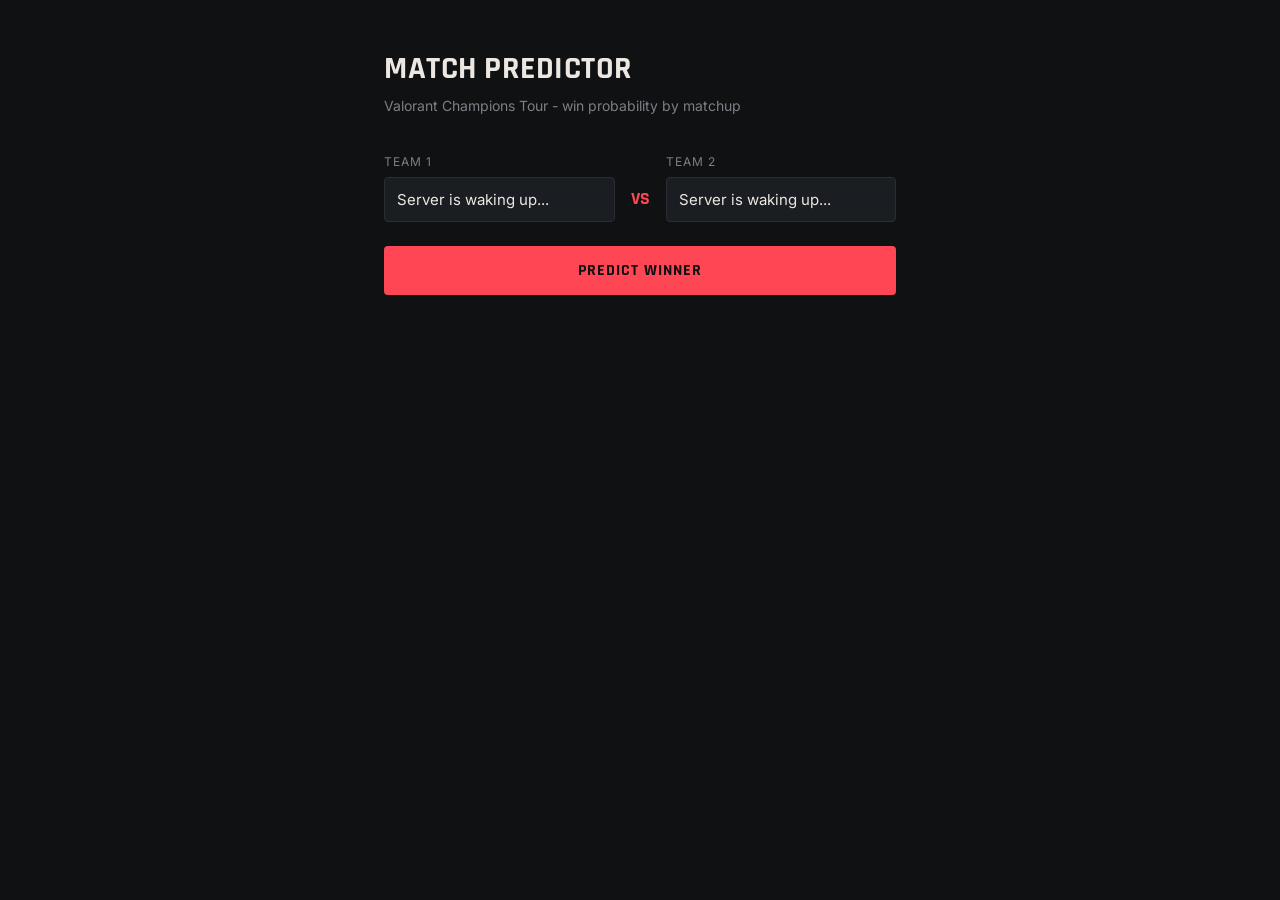
==== frontend/index.html @ 81807ff9 "added message for when render has gone to sleep after no traffic and is waking up" ====
<!DOCTYPE html>
<html lang="en">

<head>
    <meta charset="UTF-8">
    <title>Valorant Match Predictor</title>
    <link rel="stylesheet" href="style.css">
</head>

<body>
    <h1>Match Predictor</h1>
    <p class="subtitle">Valorant Champions Tour - win probability by matchup</p>

    <div class="picker-row">
        <div class="picker">
            <label for="team1">Team 1</label>
            <select id="team1"></select>
        </div>
        <div class="vs">VS</div>
        <div class="picker">
            <label for="team2">Team 2</label>
            <select id="team2"></select>
        </div>
    </div>

    <button onclick="getPrediction()">Predict winner</button>

    <div id="result"></div>

    <script>
        const API_URL = "https://match-predictor-ml-webapp.onrender.com";
        let teams = [];

        const team1Select = document.getElementById("team1");
        const team2Select = document.getElementById("team2");

        function populateDropdown(selectElement, excludeTeam) {
            selectElement.innerHTML = "";
            teams.forEach(team => {
                if (team !== excludeTeam) {
                    selectElement.innerHTML += `<option value="${team}">${team}</option>`;
                }
            });
        }

        async function loadTeams() {
            team1Select.innerHTML = `<option>Server is waking up...</option>`;
            team2Select.innerHTML = `<option>Server is waking up...</option>`;
            const response = await fetch(`${API_URL}/teams`);
            console.log("Response status:", response.status);
            teams = await response.json();
            console.log("Teams received:", teams);
            populateDropdown(team1Select, null);
            populateDropdown(team2Select, team1Select.value);
        }

        loadTeams();

        team1Select.addEventListener("change", () => {
            const currentTeam2 = team2Select.value;
            populateDropdown(team2Select, team1Select.value);
            if (currentTeam2 !== team1Select.value) {
                team2Select.value = currentTeam2;
            }
        });

        team2Select.addEventListener("change", () => {
            const currentTeam1 = team1Select.value;
            populateDropdown(team1Select, team2Select.value);
            if (currentTeam1 !== team2Select.value) {
                team1Select.value = currentTeam1;
            }
        });

        async function getPrediction() {
            const team1 = team1Select.value;
            const team2 = team2Select.value;
            const resultDiv = document.getElementById("result");

            resultDiv.innerHTML = `<p class="result-summary">Loading...</p>`;

            const response = await fetch(`${API_URL}/predict?team1=${encodeURIComponent(team1)}&team2=${encodeURIComponent(team2)}`);
            const data = await response.json();

            const team1Pct = (data.team1_win_probability * 100).toFixed(1);
            const team2Pct = (100 - data.team1_win_probability * 100).toFixed(1);
            const s = data.stats;
            const h2hText = s.h2h_matches_played === 0
                ? `${team1} and ${team2} have never played each other before.`
                : `Head-to-head: ${team1} has won ${(s.h2h_team1_winrate * 100).toFixed(1)}% of their ${s.h2h_matches_played} previous meeting(s)`;

            resultDiv.innerHTML = `
                <div class="split-labels">
                    <span>${team1Pct}%</span>
                    <span>${team2Pct}%</span>
                </div>
                <div class="split-bar">
                    <div class="split-bar-fill" style="width: ${team1Pct}%;"></div>
                </div>
                <p class="result-summary">${team1} vs ${team2}</p>
                <table class="stat-table">
                    <tr><th></th><th>${team1}</th><th>${team2}</th></tr>
                    <tr><td>Overall win rate</td><td>${(s.team1_overall_winrate * 100).toFixed(1)}%</td><td>${(s.team2_overall_winrate * 100).toFixed(1)}%</td></tr>
                    <tr><td>Recent form (last 10)</td><td>${(s.team1_recent_winrate * 100).toFixed(1)}%</td><td>${(s.team2_recent_winrate * 100).toFixed(1)}%</td></tr>
                </table>
                <p class="h2h-note">${h2hText}</p>
            `;
        }
    </script>
</body>

</html>
---- frontend/style.css ----
@import url('https://fonts.googleapis.com/css2?family=Rajdhani:wght@600;700&family=Inter:wght@400;500;600&display=swap');

* {
    box-sizing: border-box;
}

body {
    font-family: 'Inter', sans-serif;
    background: #0F1113;
    color: #ECE8E1;
    max-width: 560px;
    margin: 0 auto;
    padding: 48px 24px;
}

h1 {
    font-family: 'Rajdhani', sans-serif;
    font-weight: 700;
    font-size: 32px;
    letter-spacing: 0.5px;
    text-transform: uppercase;
    margin: 0 0 8px;
}

.subtitle {
    color: #7C7F85;
    font-size: 14px;
    margin: 0 0 40px;
}

.picker-row {
    display: flex;
    align-items: center;
    gap: 16px;
    margin-bottom: 24px;
}

.picker {
    flex: 1;
}

label {
    display: block;
    font-size: 12px;
    text-transform: uppercase;
    letter-spacing: 1px;
    color: #7C7F85;
    margin-bottom: 8px;
}

select {
    width: 100%;
    background: #1A1D21;
    color: #ECE8E1;
    border: 1px solid #2A2D31;
    border-radius: 4px;
    padding: 12px;
    font-family: 'Inter', sans-serif;
    font-size: 15px;
    appearance: none;
}

select:focus {
    outline: none;
    border-color: #FF4655;
}

.vs {
    font-family: 'Rajdhani', sans-serif;
    font-weight: 700;
    color: #FF4655;
    font-size: 18px;
    padding-top: 20px;
}

button {
    width: 100%;
    background: #FF4655;
    color: #0F1113;
    border: none;
    border-radius: 4px;
    padding: 14px;
    font-family: 'Rajdhani', sans-serif;
    font-weight: 700;
    font-size: 16px;
    text-transform: uppercase;
    letter-spacing: 1px;
    cursor: pointer;
    transition: background 0.15s;
}

button:hover {
    background: #E63946;
}

#result {
    margin-top: 32px;
}

.split-bar {
    display: flex;
    height: 8px;
    border-radius: 4px;
    overflow: hidden;
    margin: 16px 0;
    background: #1A1D21;
}

.split-bar-fill {
    background: #FF4655;
    transition: width 0.4s ease;
}

.split-labels {
    display: flex;
    justify-content: space-between;
    font-family: 'Rajdhani', sans-serif;
    font-weight: 700;
    font-size: 20px;
    text-transform: uppercase;
}

.result-summary {
    color: #7C7F85;
    font-size: 14px;
    margin: 8px 0 24px;
}

.stat-table {
    width: 100%;
    border-collapse: collapse;
    font-size: 13px;
}

.stat-table th, .stat-table td {
    text-align: left;
    padding: 10px 8px;
    border-bottom: 1px solid #1A1D21;
}

.stat-table th {
    color: #7C7F85;
    text-transform: uppercase;
    font-size: 11px;
    letter-spacing: 0.5px;
    font-weight: 500;
}

.h2h-note {
    color: #7C7F85;
    font-size: 13px;
    margin-top: 16px;
}
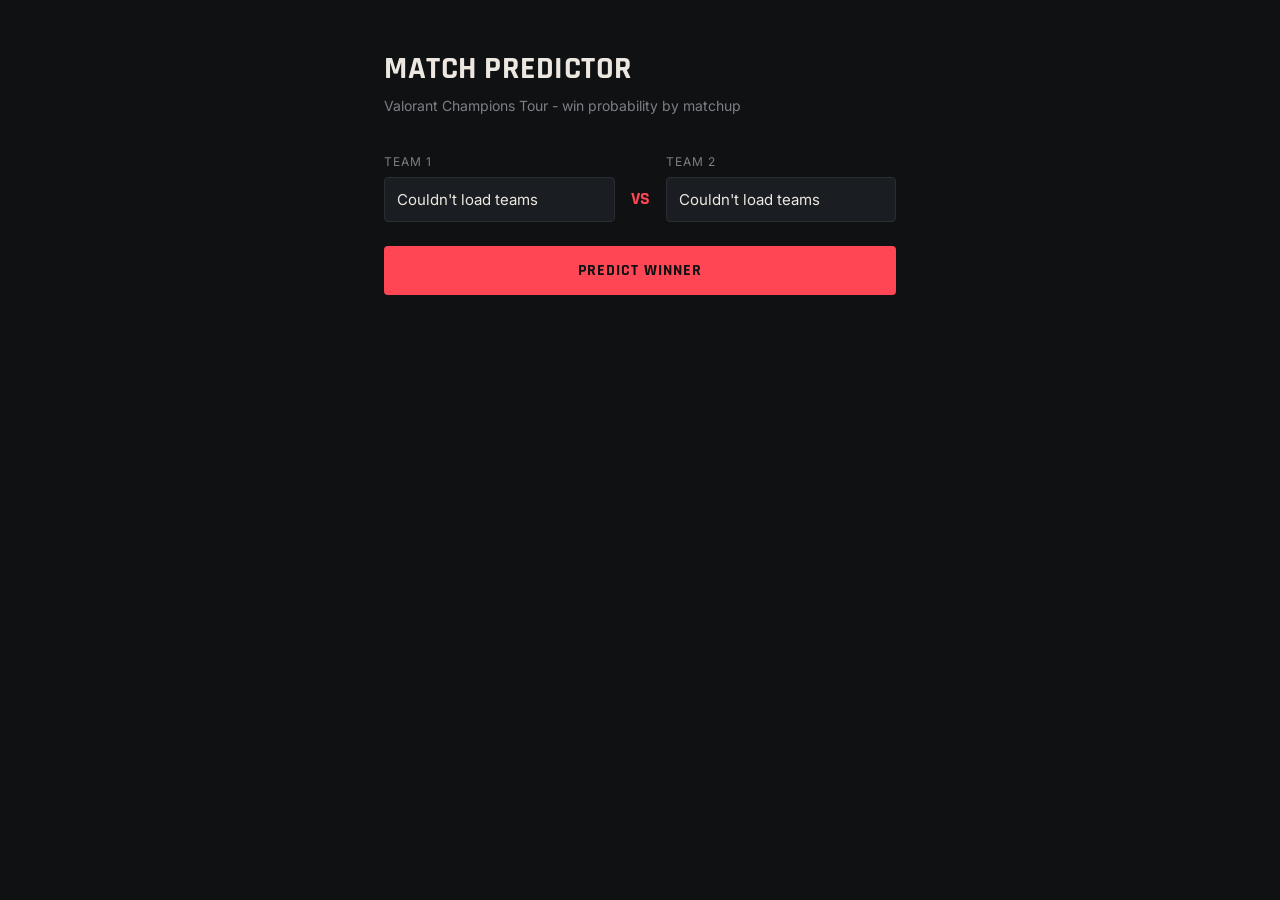
==== commit a842465f: "added some error handling for failed api request" ====
--- a/frontend/index.html
+++ b/frontend/index.html
@@ -44,16 +44,23 @@
         }
 
         async function loadTeams() {
-            team1Select.innerHTML = `<option>Server is waking up...</option>`;
-            team2Select.innerHTML = `<option>Server is waking up...</option>`;
-            const response = await fetch(`${API_URL}/teams`);
-            console.log("Response status:", response.status);
-            teams = await response.json();
-            console.log("Teams received:", teams);
-            populateDropdown(team1Select, null);
-            populateDropdown(team2Select, team1Select.value);
+            team1Select.innerHTML = `<option>Loading teams...</option>`;
+            team2Select.innerHTML = `<option>Loading teams...</option>`;
+
+            try {
+                const response = await fetch(`${API_URL}/teams`);
+                if (!response.ok) {
+                    throw new Error(`Server returned ${response.status}`);
+                }
+                teams = await response.json();
+                populateDropdown(team1Select, null);
+                populateDropdown(team2Select, team1Select.value);
+            } catch (error) {
+                team1Select.innerHTML = `<option>Couldn't load teams</option>`;
+                team2Select.innerHTML = `<option>Couldn't load teams</option>`;
+                console.error("Failed to load teams:", error);
+            }
         }
-
         loadTeams();
 
         team1Select.addEventListener("change", () => {
@@ -77,34 +84,47 @@
             const team2 = team2Select.value;
             const resultDiv = document.getElementById("result");
 
+            if (team1 === team2) {
+                resultDiv.innerHTML = `<p class="result-summary">Please select two different teams </p>`;
+                return;
+            }
+
             resultDiv.innerHTML = `<p class="result-summary">Loading...</p>`;
 
-            const response = await fetch(`${API_URL}/predict?team1=${encodeURIComponent(team1)}&team2=${encodeURIComponent(team2)}`);
-            const data = await response.json();
+            try {
+                const response = await fetch(`${API_URL}/predict?team1=${encodeURIComponent(team1)}&team2=${encodeURIComponent(team2)}`);
+                if (!response.ok) {
+                    resultDiv.innerHTML = `<p class = "result summary">Something went wrong (error ${response.status}). Please try again</p>`;
+                }
+                const data = await response.json();
 
-            const team1Pct = (data.team1_win_probability * 100).toFixed(1);
-            const team2Pct = (100 - data.team1_win_probability * 100).toFixed(1);
-            const s = data.stats;
-            const h2hText = s.h2h_matches_played === 0
-                ? `${team1} and ${team2} have never played each other before.`
-                : `Head-to-head: ${team1} has won ${(s.h2h_team1_winrate * 100).toFixed(1)}% of their ${s.h2h_matches_played} previous meeting(s)`;
+                const team1Pct = (data.team1_win_probability * 100).toFixed(1);
+                const team2Pct = (100 - data.team1_win_probability * 100).toFixed(1);
+                const s = data.stats;
+                const h2hText = s.h2h_matches_played === 0
+                    ? `${team1} and ${team2} have never played each other before.`
+                    : `Head-to-head: ${team1} has won ${(s.h2h_team1_winrate * 100).toFixed(1)}% of their ${s.h2h_matches_played} previous meeting(s)`;
 
-            resultDiv.innerHTML = `
-                <div class="split-labels">
-                    <span>${team1Pct}%</span>
-                    <span>${team2Pct}%</span>
-                </div>
-                <div class="split-bar">
-                    <div class="split-bar-fill" style="width: ${team1Pct}%;"></div>
-                </div>
-                <p class="result-summary">${team1} vs ${team2}</p>
-                <table class="stat-table">
-                    <tr><th></th><th>${team1}</th><th>${team2}</th></tr>
-                    <tr><td>Overall win rate</td><td>${(s.team1_overall_winrate * 100).toFixed(1)}%</td><td>${(s.team2_overall_winrate * 100).toFixed(1)}%</td></tr>
-                    <tr><td>Recent form (last 10)</td><td>${(s.team1_recent_winrate * 100).toFixed(1)}%</td><td>${(s.team2_recent_winrate * 100).toFixed(1)}%</td></tr>
-                </table>
-                <p class="h2h-note">${h2hText}</p>
-            `;
+                resultDiv.innerHTML = `
+                    <div class="split-labels">
+                        <span>${team1Pct}%</span>
+                        <span>${team2Pct}%</span>
+                    </div>
+                    <div class="split-bar">
+                        <div class="split-bar-fill" style="width: ${team1Pct}%;"></div>
+                    </div>
+                    <p class="result-summary">${team1} vs ${team2}</p>
+                    <table class="stat-table">
+                        <tr><th></th><th>${team1}</th><th>${team2}</th></tr>
+                        <tr><td>Overall win rate</td><td>${(s.team1_overall_winrate * 100).toFixed(1)}%</td><td>${(s.team2_overall_winrate * 100).toFixed(1)}%</td></tr>
+                        <tr><td>Recent form (last 10)</td><td>${(s.team1_recent_winrate * 100).toFixed(1)}%</td><td>${(s.team2_recent_winrate * 100).toFixed(1)}%</td></tr>
+                    </table>
+                    <p class="h2h-note">${h2hText}</p>
+                `;
+            } catch (error) {
+                resultDiv.innerHTML = `<p class="result-summary">Couldn't reach the server. Please check your connection and try again.</p>`;
+                console.error("Prediction request failed:", error);
+            }
         }
     </script>
 </body>
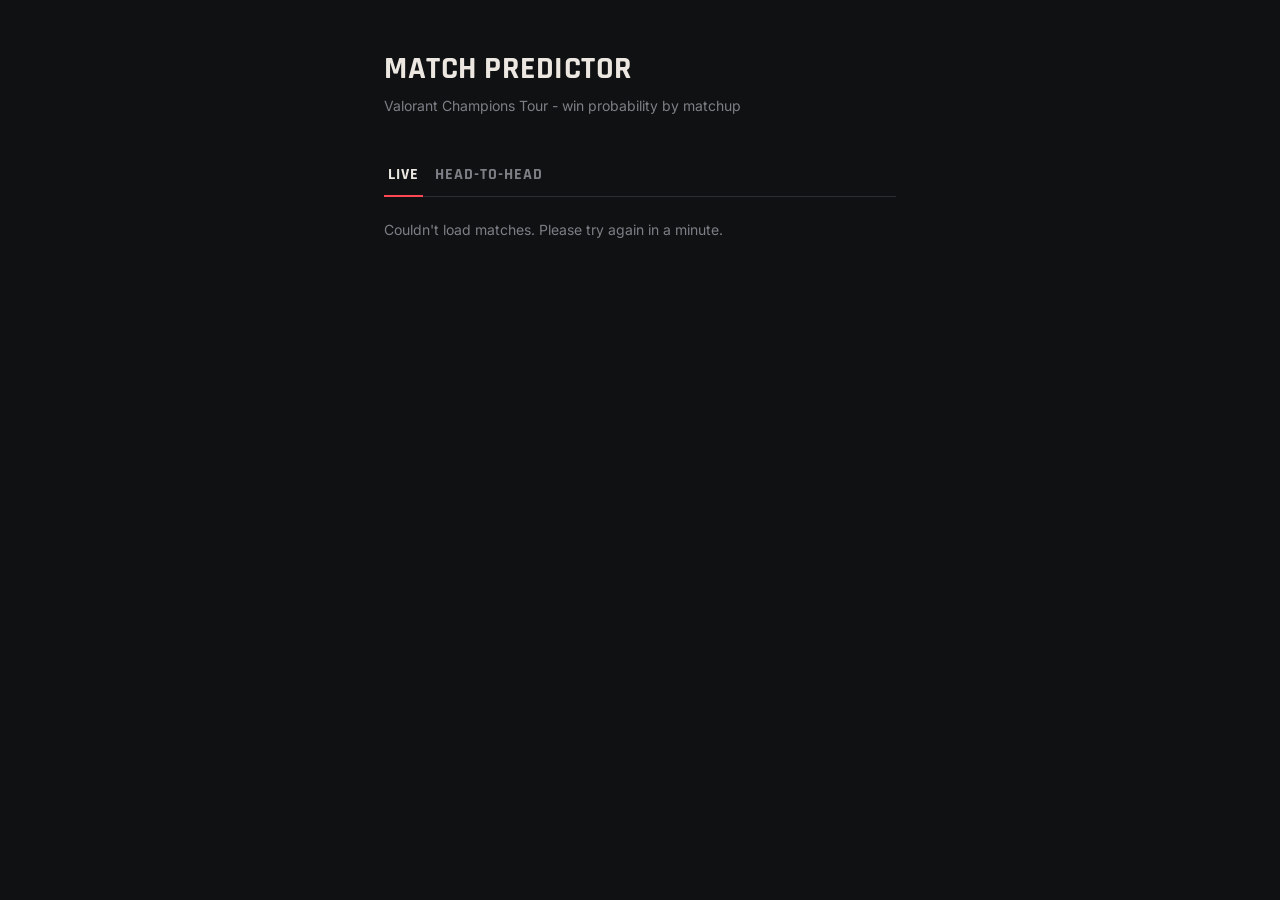
==== commit ff08d883: "Add live match predictor Scrape live and upcoming matches from vlr.gg and update a team's series win" ====
--- a/frontend/index.html
+++ b/frontend/index.html
@@ -11,6 +11,17 @@
     <h1>Match Predictor</h1>
     <p class="subtitle">Valorant Champions Tour - win probability by matchup</p>
 
+    <div class="tabs">
+        <button class="tab active" data-tab="live-tab">Live</button>
+        <button class="tab" data-tab="h2h-tab">Head-to-head</button>
+    </div>
+
+    <section id="live-tab" class="tab-panel">
+        <div id="live-list"></div>
+        <div id="live-match"></div>
+    </section>
+
+    <section id="h2h-tab" class="tab-panel" hidden>
     <div class="picker-row">
         <div class="picker">
             <label for="team1">Team 1</label>
@@ -26,6 +37,7 @@
     <button onclick="getPrediction()">Predict winner</button>
 
     <div id="result"></div>
+    </section>
 
     <script>
         const API_URL = "https://match-predictor-ml-webapp.onrender.com";
@@ -126,6 +138,140 @@
                 console.error("Prediction request failed:", error);
             }
         }
+
+        document.querySelectorAll(".tab").forEach(tab => {
+            tab.addEventListener("click", () => {
+                document.querySelectorAll(".tab").forEach(t => t.classList.toggle("active", t === tab));
+                document.querySelectorAll(".tab-panel").forEach(p => p.hidden = p.id !== tab.dataset.tab);
+            });
+        });
+
+        const POLL_MS = 30000;
+        const liveList = document.getElementById("live-list");
+        const liveMatch = document.getElementById("live-match");
+        let pollTimer = null;
+        let history = []; 
+
+        function esc(text) {
+            const div = document.createElement("div");
+            div.textContent = text;
+            return div.innerHTML;
+        }
+
+        const pct = p => (p * 100).toFixed(1);
+
+        async function loadLiveMatches() {
+            liveList.innerHTML = `<p class="result-summary">Loading matches... (the server may take a minute to wake up)</p>`;
+            try {
+                const response = await fetch(`${API_URL}/live/matches`);
+                if (!response.ok) throw new Error(`Server returned ${response.status}`);
+                const matches = await response.json();
+                if (matches.length === 0) {
+                    liveList.innerHTML = `<p class="result-summary">No live or upcoming matches between partnered teams right now.</p>`;
+                    return;
+                }
+                liveList.innerHTML = `
+                    <p class="section-label">Live and upcoming matches</p>
+                    ${matches.map(m => `
+                        <button class="match-row" data-id="${m.match_id}">
+                            <span class="match-row-teams">${esc(m.team1)} <span class="vs-small">vs</span> ${esc(m.team2)}</span>
+                            <span class="match-row-meta">
+                                ${m.status === "live" ? `<span class="live-badge">Live</span>` : esc(m.status)}
+                                · ${esc(m.series || m.event)}
+                            </span>
+                        </button>
+                    `).join("")}
+                `;
+                liveList.querySelectorAll(".match-row").forEach(row => {
+                    row.addEventListener("click", () => followMatch(Number(row.dataset.id)));
+                });
+            } catch (error) {
+                liveList.innerHTML = `<p class="result-summary">Couldn't load matches. Please try again in a minute.</p>`;
+                console.error("Failed to load live matches:", error);
+            }
+        }
+        loadLiveMatches();
+
+        function followMatch(matchId) {
+            clearTimeout(pollTimer);
+            history = [];
+            liveMatch.innerHTML = `<p class="result-summary">Loading match...</p>`;
+            liveMatch.scrollIntoView({ behavior: "smooth", block: "start" });
+            pollMatch(matchId);
+        }
+
+        async function pollMatch(matchId) {
+            try {
+                const response = await fetch(`${API_URL}/live/${matchId}`);
+                const data = await response.json();
+                if (!response.ok) {
+                    liveMatch.innerHTML = `<p class="result-summary">${esc(data.detail || `Something went wrong (error ${response.status}).`)}</p>`;
+                    return;
+                }
+                if (history[history.length - 1] !== data.live_win_probability) {
+                    history.push(data.live_win_probability);
+                }
+                renderLiveMatch(data);
+                if (data.status !== "final") {
+                    pollTimer = setTimeout(() => pollMatch(matchId), POLL_MS);
+                }
+            } catch (error) {
+                console.error("Live update failed:", error);
+                pollTimer = setTimeout(() => pollMatch(matchId), POLL_MS);
+            }
+        }
+
+        function trendLine(points) {
+            if (points.length < 2) return "";
+            const w = 100, h = 40;
+            const coords = points.map((p, i) => `${(i / (points.length - 1)) * w},${(1 - p) * h}`).join(" ");
+            return `
+                <svg class="trend" viewBox="0 0 ${w} ${h}" preserveAspectRatio="none" aria-label="Win probability trend">
+                    <line x1="0" y1="${h / 2}" x2="${w}" y2="${h / 2}" class="trend-mid" />
+                    <polyline points="${coords}" class="trend-line" />
+                </svg>
+            `;
+        }
+
+        function renderLiveMatch(data) {
+            const t1 = esc(data.team1), t2 = esc(data.team2);
+            const p = data.live_win_probability;
+            const [won, lost] = data.maps_won;
+            const statusText = data.status === "live" ? `<span class="live-badge">Live</span>`
+                : data.status === "final" ? "Final" : "Not started";
+
+            const mapRows = data.maps.map((m, i) => {
+                const isCurrent = !m.finished;
+                const mapProb = isCurrent && data.current_map_win_probability !== null
+                    ? `${pct(data.current_map_win_probability)}%` : (m.score1 > m.score2 ? t1 : t2) + " won";
+                return `<tr class="${isCurrent ? "current-map" : ""}">
+                    <td>Map ${i + 1}${m.map ? ` · ${esc(m.map)}` : ""}</td>
+                    <td>${m.score1} - ${m.score2}</td>
+                    <td>${mapProb}</td>
+                </tr>`;
+            }).join("");
+
+            liveMatch.innerHTML = `
+                <p class="result-summary">${t1} vs ${t2} · Bo${data.best_of} · ${statusText} · Maps ${won}-${lost}</p>
+                <div class="split-labels">
+                    <span>${t1} ${pct(p)}%</span>
+                    <span>${pct(1 - p)}% ${t2}</span>
+                </div>
+                <div class="split-bar">
+                    <div class="split-bar-fill" style="width: ${pct(p)}%;"></div>
+                </div>
+                ${trendLine(history)}
+                <p class="h2h-note">Pre-match: ${t1} ${pct(data.pre_match_win_probability)}%
+                    (≈${pct(data.implied_map_win_probability)}% per map, ${pct(data.implied_round_win_probability)}% per round)</p>
+                ${data.maps.length ? `
+                    <table class="stat-table">
+                        <tr><th>Map</th><th>Rounds</th><th>${t1} map win</th></tr>
+                        ${mapRows}
+                    </table>` : ""}
+                <p class="h2h-note">Updates every 30s from vlr.gg, which can lag behind the broadcast.
+                    Assumes every round is an independent coin flip weighted by the pre-match odds, so side, economy and map picks aren't factored in.</p>
+            `;
+        }
     </script>
 </body>
 
--- a/frontend/style.css
+++ b/frontend/style.css
@@ -150,4 +150,120 @@
     color: #7C7F85;
     font-size: 13px;
     margin-top: 16px;
-}+}
+
+.tabs {
+    display: flex;
+    gap: 8px;
+    margin-bottom: 24px;
+    border-bottom: 1px solid #2A2D31;
+}
+
+.tab {
+    width: auto;
+    background: none;
+    color: #7C7F85;
+    border-radius: 0;
+    border-bottom: 2px solid transparent;
+    padding: 10px 4px;
+    margin-bottom: -1px;
+}
+
+.tab:hover {
+    background: none;
+    color: #ECE8E1;
+}
+
+.tab.active {
+    color: #ECE8E1;
+    border-bottom-color: #FF4655;
+}
+
+.section-label {
+    font-size: 12px;
+    text-transform: uppercase;
+    letter-spacing: 1px;
+    color: #7C7F85;
+    margin: 0 0 8px;
+}
+
+.match-row {
+    display: flex;
+    justify-content: space-between;
+    align-items: center;
+    gap: 12px;
+    background: #1A1D21;
+    color: #ECE8E1;
+    border: 1px solid #2A2D31;
+    margin-bottom: 8px;
+    padding: 12px;
+    text-align: left;
+    text-transform: none;
+    letter-spacing: 0;
+    font-family: 'Inter', sans-serif;
+    font-weight: 500;
+    font-size: 14px;
+}
+
+.match-row:hover {
+    background: #22262B;
+    border-color: #FF4655;
+}
+
+.match-row-meta {
+    color: #7C7F85;
+    font-size: 12px;
+    text-align: right;
+}
+
+.vs-small {
+    color: #FF4655;
+    font-size: 12px;
+    margin: 0 4px;
+}
+
+.live-badge {
+    color: #FF4655;
+    font-weight: 600;
+    text-transform: uppercase;
+}
+
+#live-match {
+    margin-top: 32px;
+    scroll-margin-top: 16px;
+}
+
+.trend {
+    width: 100%;
+    height: 60px;
+    margin-bottom: 8px;
+}
+
+.trend-line {
+    fill: none;
+    stroke: #FF4655;
+    stroke-width: 2;
+    vector-effect: non-scaling-stroke;
+}
+
+.trend-mid {
+    stroke: #2A2D31;
+    stroke-dasharray: 2 2;
+    vector-effect: non-scaling-stroke;
+}
+
+.current-map td {
+    color: #ECE8E1;
+    font-weight: 600;
+}
+
+@media (max-width: 480px) {
+    .match-row {
+        flex-direction: column;
+        align-items: flex-start;
+    }
+
+    .match-row-meta {
+        text-align: left;
+    }
+}
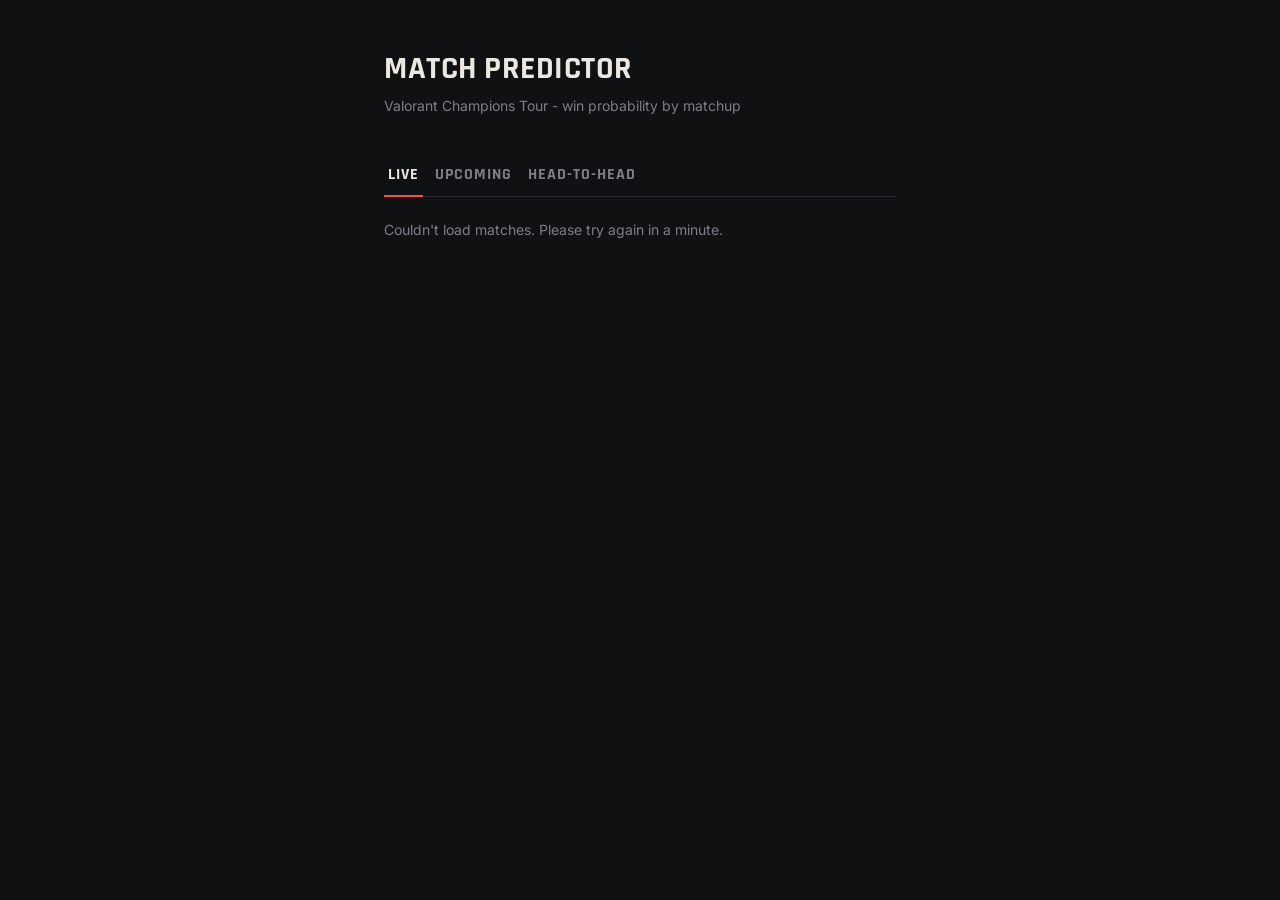
==== commit b6bcb24e: "feat: split live and upcoming matches into separate tabs" ====
--- a/frontend/index.html
+++ b/frontend/index.html
@@ -13,12 +13,18 @@
 
     <div class="tabs">
         <button class="tab active" data-tab="live-tab">Live</button>
+        <button class="tab" data-tab="upcoming-tab">Upcoming</button>
         <button class="tab" data-tab="h2h-tab">Head-to-head</button>
     </div>
 
     <section id="live-tab" class="tab-panel">
         <div id="live-list"></div>
         <div id="live-match"></div>
+    </section>
+
+    <section id="upcoming-tab" class="tab-panel" hidden>
+        <div id="upcoming-list"></div>
+        <div id="upcoming-match"></div>
     </section>
 
     <section id="h2h-tab" class="tab-panel" hidden>
@@ -128,6 +134,7 @@
                     <p class="result-summary">${team1} vs ${team2}</p>
                     <table class="stat-table">
                         <tr><th></th><th>${team1}</th><th>${team2}</th></tr>
+                        <tr><td>Elo rating</td><td>${s.team1_elo}</td><td>${s.team2_elo}</td></tr>
                         <tr><td>Overall win rate</td><td>${(s.team1_overall_winrate * 100).toFixed(1)}%</td><td>${(s.team2_overall_winrate * 100).toFixed(1)}%</td></tr>
                         <tr><td>Recent form (last 10)</td><td>${(s.team1_recent_winrate * 100).toFixed(1)}%</td><td>${(s.team2_recent_winrate * 100).toFixed(1)}%</td></tr>
                     </table>
@@ -139,16 +146,23 @@
             }
         }
 
+        function showTab(tabId) {
+            document.querySelectorAll(".tab").forEach(t => t.classList.toggle("active", t.dataset.tab === tabId));
+            document.querySelectorAll(".tab-panel").forEach(p => p.hidden = p.id !== tabId);
+        }
+
         document.querySelectorAll(".tab").forEach(tab => {
-            tab.addEventListener("click", () => {
-                document.querySelectorAll(".tab").forEach(t => t.classList.toggle("active", t === tab));
-                document.querySelectorAll(".tab-panel").forEach(p => p.hidden = p.id !== tab.dataset.tab);
-            });
+            tab.addEventListener("click", () => showTab(tab.dataset.tab));
         });
 
         const POLL_MS = 30000;
+        const LIST_REFRESH_MS = 60000;
         const liveList = document.getElementById("live-list");
         const liveMatch = document.getElementById("live-match");
+        const upcomingList = document.getElementById("upcoming-list");
+        const upcomingMatch = document.getElementById("upcoming-match");
+        const liveTabButton = document.querySelector('.tab[data-tab="live-tab"]');
+        const upcomingTabButton = document.querySelector('.tab[data-tab="upcoming-tab"]');
         let pollTimer = null;
         let history = []; 
 
@@ -160,37 +174,120 @@
 
         const pct = p => (p * 100).toFixed(1);
 
-        async function loadLiveMatches() {
-            liveList.innerHTML = `<p class="result-summary">Loading matches... (the server may take a minute to wake up)</p>`;
+        function renderMatchList(container, matches, label, emptyText, onClick) {
+            if (matches.length === 0) {
+                container.innerHTML = `<p class="result-summary">${emptyText}</p>`;
+                return;
+            }
+            container.innerHTML = `
+                <p class="section-label">${label}</p>
+                ${matches.map(m => `
+                    <button class="match-row" data-id="${m.match_id}">
+                        <span class="match-row-teams">${esc(m.team1)} <span class="vs-small">vs</span> ${esc(m.team2)}</span>
+                        <span class="match-row-meta">
+                            ${m.status === "live" ? `<span class="live-badge">Live</span> · ` : ""}${esc(m.series || m.event)}
+                        </span>
+                    </button>
+                `).join("")}
+            `;
+            container.querySelectorAll(".match-row").forEach(row => {
+                row.addEventListener("click", () => onClick(Number(row.dataset.id)));
+            });
+        }
+
+        let firstLoad = true;
+        async function loadMatches() {
+            if (firstLoad) {
+                const loading = `<p class="result-summary">Loading matches... (the server may take a minute to wake up)</p>`;
+                liveList.innerHTML = loading;
+                upcomingList.innerHTML = loading;
+            }
             try {
                 const response = await fetch(`${API_URL}/live/matches`);
                 if (!response.ok) throw new Error(`Server returned ${response.status}`);
                 const matches = await response.json();
-                if (matches.length === 0) {
-                    liveList.innerHTML = `<p class="result-summary">No live or upcoming matches between partnered teams right now.</p>`;
+                const live = matches.filter(m => m.status === "live");
+                const upcoming = matches.filter(m => m.status !== "live");
+
+                liveTabButton.textContent = live.length ? `Live (${live.length})` : "Live";
+                upcomingTabButton.textContent = upcoming.length ? `Upcoming (${upcoming.length})` : "Upcoming";
+
+                renderMatchList(liveList, live, "Live matches",
+                    `No live matches between partnered teams right now. Check the Upcoming tab for what's next.`,
+                    followMatch);
+                renderMatchList(upcomingList, upcoming, "Upcoming matches",
+                    "No upcoming matches between partnered teams right now.",
+                    showUpcomingMatch);
+
+                if (firstLoad && live.length === 0 && upcoming.length > 0) showTab("upcoming-tab");
+                firstLoad = false;
+            } catch (error) {
+                if (firstLoad) {
+                    const failed = `<p class="result-summary">Couldn't load matches. Please try again in a minute.</p>`;
+                    liveList.innerHTML = failed;
+                    upcomingList.innerHTML = failed;
+                }
+                console.error("Failed to load matches:", error);
+            }
+        }
+        loadMatches();
+        setInterval(loadMatches, LIST_REFRESH_MS);
+
+        async function showUpcomingMatch(matchId) {
+            upcomingMatch.innerHTML = `<p class="result-summary">Loading match...</p>`;
+            upcomingMatch.scrollIntoView({ behavior: "smooth", block: "start" });
+            try {
+                const response = await fetch(`${API_URL}/live/${matchId}`);
+                const data = await response.json();
+                if (!response.ok) {
+                    upcomingMatch.innerHTML = `<p class="result-summary">${esc(data.detail || `Something went wrong (error ${response.status}).`)}</p>`;
                     return;
                 }
-                liveList.innerHTML = `
-                    <p class="section-label">Live and upcoming matches</p>
-                    ${matches.map(m => `
-                        <button class="match-row" data-id="${m.match_id}">
-                            <span class="match-row-teams">${esc(m.team1)} <span class="vs-small">vs</span> ${esc(m.team2)}</span>
-                            <span class="match-row-meta">
-                                ${m.status === "live" ? `<span class="live-badge">Live</span>` : esc(m.status)}
-                                · ${esc(m.series || m.event)}
-                            </span>
-                        </button>
-                    `).join("")}
-                `;
-                liveList.querySelectorAll(".match-row").forEach(row => {
-                    row.addEventListener("click", () => followMatch(Number(row.dataset.id)));
+                renderUpcomingMatch(data);
+            } catch (error) {
+                upcomingMatch.innerHTML = `<p class="result-summary">Couldn't reach the server. Please try again.</p>`;
+                console.error("Upcoming match request failed:", error);
+            }
+        }
+
+        function renderUpcomingMatch(data) {
+            const t1 = esc(data.team1), t2 = esc(data.team2);
+            const p = data.pre_match_win_probability;
+            const s = data.stats;
+            const startedNote = data.status === "live"
+                ? `<p class="h2h-note">This match has started. <a href="#" id="follow-live">Follow it live</a></p>` : "";
+
+            upcomingMatch.innerHTML = `
+                <p class="result-summary">${t1} vs ${t2} · Bo${data.best_of} · Pre-match odds</p>
+                <div class="split-labels">
+                    <span>${t1} ${pct(p)}%</span>
+                    <span>${pct(1 - p)}% ${t2}</span>
+                </div>
+                <div class="split-bar">
+                    <div class="split-bar-fill" style="width: ${pct(p)}%;"></div>
+                </div>
+                <table class="stat-table">
+                    <tr><th></th><th>${t1}</th><th>${t2}</th></tr>
+                    <tr><td>Elo rating</td><td>${s.team1_elo}</td><td>${s.team2_elo}</td></tr>
+                    <tr><td>Map win chance</td><td>${pct(data.implied_map_win_probability)}%</td><td>${pct(1 - data.implied_map_win_probability)}%</td></tr>
+                    <tr><td>Overall win rate</td><td>${pct(s.team1_overall_winrate)}%</td><td>${pct(s.team2_overall_winrate)}%</td></tr>
+                    <tr><td>Recent form (last 10)</td><td>${pct(s.team1_recent_winrate)}%</td><td>${pct(s.team2_recent_winrate)}%</td></tr>
+                </table>
+                <p class="h2h-note">${s.h2h_matches_played === 0
+                    ? `${t1} and ${t2} have never played each other before.`
+                    : `Head-to-head: ${t1} has won ${pct(s.h2h_team1_winrate)}% of their ${s.h2h_matches_played} previous meeting(s).`}</p>
+                ${startedNote}
+            `;
+
+            const followLink = document.getElementById("follow-live");
+            if (followLink) {
+                followLink.addEventListener("click", event => {
+                    event.preventDefault();
+                    showTab("live-tab");
+                    followMatch(data.match_id);
                 });
-            } catch (error) {
-                liveList.innerHTML = `<p class="result-summary">Couldn't load matches. Please try again in a minute.</p>`;
-                console.error("Failed to load live matches:", error);
-            }
-        }
-        loadLiveMatches();
+            }
+        }
 
         function followMatch(matchId) {
             clearTimeout(pollTimer);
--- a/frontend/style.css
+++ b/frontend/style.css
@@ -267,3 +267,7 @@
         text-align: left;
     }
 }
+
+a {
+    color: #FF4655;
+}
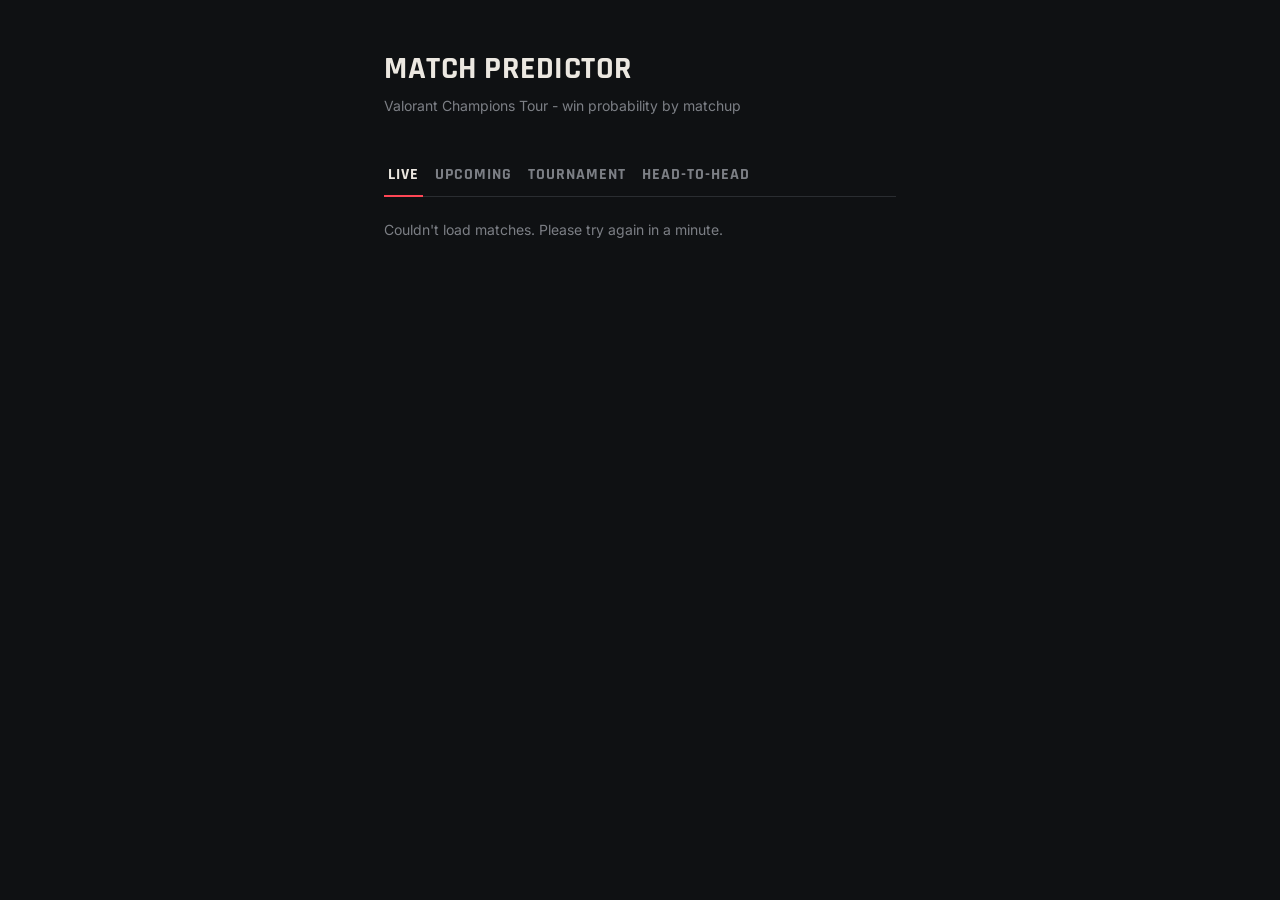
==== commit 93e8106a: "added tournament tab which showcase current win chances per team based on simulation at the current " ====
--- a/frontend/index.html
+++ b/frontend/index.html
@@ -14,6 +14,7 @@
     <div class="tabs">
         <button class="tab active" data-tab="live-tab">Live</button>
         <button class="tab" data-tab="upcoming-tab">Upcoming</button>
+        <button class="tab" data-tab="tournament-tab">Tournament</button>
         <button class="tab" data-tab="h2h-tab">Head-to-head</button>
     </div>
 
@@ -25,6 +26,10 @@
     <section id="upcoming-tab" class="tab-panel" hidden>
         <div id="upcoming-list"></div>
         <div id="upcoming-match"></div>
+    </section>
+
+    <section id="tournament-tab" class="tab-panel" hidden>
+        <div id="tournament"></div>
     </section>
 
     <section id="h2h-tab" class="tab-panel" hidden>
@@ -46,7 +51,7 @@
     </section>
 
     <script>
-        const API_URL = "https://match-predictor-ml-webapp.onrender.com";
+        const API_URL = "http://127.0.0.1:8000";
         let teams = [];
 
         const team1Select = document.getElementById("team1");
@@ -149,6 +154,55 @@
         function showTab(tabId) {
             document.querySelectorAll(".tab").forEach(t => t.classList.toggle("active", t.dataset.tab === tabId));
             document.querySelectorAll(".tab-panel").forEach(p => p.hidden = p.id !== tabId);
+            if (tabId === "tournament-tab") loadTournament();
+        }
+
+        // ---------- tournament odds ----------
+        const tournamentDiv = document.getElementById("tournament");
+        let tournamentLoadedAt = 0;
+
+        async function loadTournament() {
+            // the server recalculates at most once a minute, so don't refetch more often than that
+            if (Date.now() - tournamentLoadedAt < 60000) return;
+            if (!tournamentLoadedAt) {
+                tournamentDiv.innerHTML = `<p class="result-summary">Simulating the rest of the tournament...</p>`;
+            }
+            try {
+                const response = await fetch(`${API_URL}/tournament`);
+                const data = await response.json();
+                if (!response.ok) {
+                    tournamentDiv.innerHTML = `<p class="result-summary">${esc(data.detail || `Something went wrong (error ${response.status}).`)}</p>`;
+                    return;
+                }
+                tournamentLoadedAt = Date.now();
+                renderTournament(data);
+            } catch (error) {
+                tournamentDiv.innerHTML = `<p class="result-summary">Couldn't reach the server. Please try again in a minute.</p>`;
+                console.error("Tournament request failed:", error);
+            }
+        }
+
+        function renderTournament(data) {
+            const rows = data.standings.map(s => `
+                <div class="odds-row">
+                    <div class="odds-label">
+                        <span>${esc(s.team)}</span>
+                        <span class="odds-pct">${pct(s.champion_probability)}%</span>
+                    </div>
+                    <div class="split-bar odds-bar">
+                        <div class="split-bar-fill" style="width: ${pct(s.champion_probability)}%;"></div>
+                    </div>
+                    <div class="odds-sub">Reaches grand final: ${pct(s.grand_final_probability)}%</div>
+                </div>
+            `).join("");
+
+            tournamentDiv.innerHTML = `
+                <p class="result-summary">${esc(data.event)} · Playoffs · ${data.matches_played} of ${data.matches_total} matches played</p>
+                <p class="section-label">Chance to win the tournament</p>
+                ${rows}
+                <p class="h2h-note">Based on ${data.simulations.toLocaleString()} simulations of the remaining playoff matches using the
+                    model's odds.</p>
+            `;
         }
 
         document.querySelectorAll(".tab").forEach(tab => {
@@ -190,8 +244,8 @@
                     </button>
                 `).join("")}
             `;
-            container.querySelectorAll(".match-row").forEach(row => {
-                row.addEventListener("click", () => onClick(Number(row.dataset.id)));
+            container.querySelectorAll(".match-row").forEach((row, i) => {
+                row.addEventListener("click", () => onClick(matches[i]));
             });
         }
 
@@ -214,7 +268,7 @@
 
                 renderMatchList(liveList, live, "Live matches",
                     `No live matches between partnered teams right now. Check the Upcoming tab for what's next.`,
-                    followMatch);
+                    m => followMatch(m.match_id));
                 renderMatchList(upcomingList, upcoming, "Upcoming matches",
                     "No upcoming matches between partnered teams right now.",
                     showUpcomingMatch);
@@ -233,32 +287,30 @@
         loadMatches();
         setInterval(loadMatches, LIST_REFRESH_MS);
 
-        async function showUpcomingMatch(matchId) {
+        async function showUpcomingMatch(match) {
             upcomingMatch.innerHTML = `<p class="result-summary">Loading match...</p>`;
             upcomingMatch.scrollIntoView({ behavior: "smooth", block: "start" });
             try {
-                const response = await fetch(`${API_URL}/live/${matchId}`);
+                const response = await fetch(`${API_URL}/predict?team1=${encodeURIComponent(match.team1)}&team2=${encodeURIComponent(match.team2)}`);
                 const data = await response.json();
                 if (!response.ok) {
                     upcomingMatch.innerHTML = `<p class="result-summary">${esc(data.detail || `Something went wrong (error ${response.status}).`)}</p>`;
                     return;
                 }
-                renderUpcomingMatch(data);
+                renderUpcomingMatch(match, data);
             } catch (error) {
                 upcomingMatch.innerHTML = `<p class="result-summary">Couldn't reach the server. Please try again.</p>`;
                 console.error("Upcoming match request failed:", error);
             }
         }
 
-        function renderUpcomingMatch(data) {
+        function renderUpcomingMatch(match, data) {
             const t1 = esc(data.team1), t2 = esc(data.team2);
-            const p = data.pre_match_win_probability;
+            const p = data.team1_win_probability;
             const s = data.stats;
-            const startedNote = data.status === "live"
-                ? `<p class="h2h-note">This match has started. <a href="#" id="follow-live">Follow it live</a></p>` : "";
 
             upcomingMatch.innerHTML = `
-                <p class="result-summary">${t1} vs ${t2} · Bo${data.best_of} · Pre-match odds</p>
+                <p class="result-summary">${t1} vs ${t2} · ${esc(match.series || match.event)} · Pre-match odds</p>
                 <div class="split-labels">
                     <span>${t1} ${pct(p)}%</span>
                     <span>${pct(1 - p)}% ${t2}</span>
@@ -269,24 +321,14 @@
                 <table class="stat-table">
                     <tr><th></th><th>${t1}</th><th>${t2}</th></tr>
                     <tr><td>Elo rating</td><td>${s.team1_elo}</td><td>${s.team2_elo}</td></tr>
-                    <tr><td>Map win chance</td><td>${pct(data.implied_map_win_probability)}%</td><td>${pct(1 - data.implied_map_win_probability)}%</td></tr>
                     <tr><td>Overall win rate</td><td>${pct(s.team1_overall_winrate)}%</td><td>${pct(s.team2_overall_winrate)}%</td></tr>
                     <tr><td>Recent form (last 10)</td><td>${pct(s.team1_recent_winrate)}%</td><td>${pct(s.team2_recent_winrate)}%</td></tr>
                 </table>
                 <p class="h2h-note">${s.h2h_matches_played === 0
                     ? `${t1} and ${t2} have never played each other before.`
                     : `Head-to-head: ${t1} has won ${pct(s.h2h_team1_winrate)}% of their ${s.h2h_matches_played} previous meeting(s).`}</p>
-                ${startedNote}
+                <p class="h2h-note">We will move you to the live tab when the match starts.</p>
             `;
-
-            const followLink = document.getElementById("follow-live");
-            if (followLink) {
-                followLink.addEventListener("click", event => {
-                    event.preventDefault();
-                    showTab("live-tab");
-                    followMatch(data.match_id);
-                });
-            }
         }
 
         function followMatch(matchId) {
--- a/frontend/style.css
+++ b/frontend/style.css
@@ -271,3 +271,29 @@
 a {
     color: #FF4655;
 }
+
+.odds-row {
+    margin-bottom: 16px;
+}
+
+.odds-label {
+    display: flex;
+    justify-content: space-between;
+    font-weight: 600;
+    font-size: 15px;
+}
+
+.odds-pct {
+    font-family: 'Rajdhani', sans-serif;
+    font-weight: 700;
+    font-size: 18px;
+}
+
+.odds-bar {
+    margin: 6px 0 4px;
+}
+
+.odds-sub {
+    color: #7C7F85;
+    font-size: 12px;
+}
